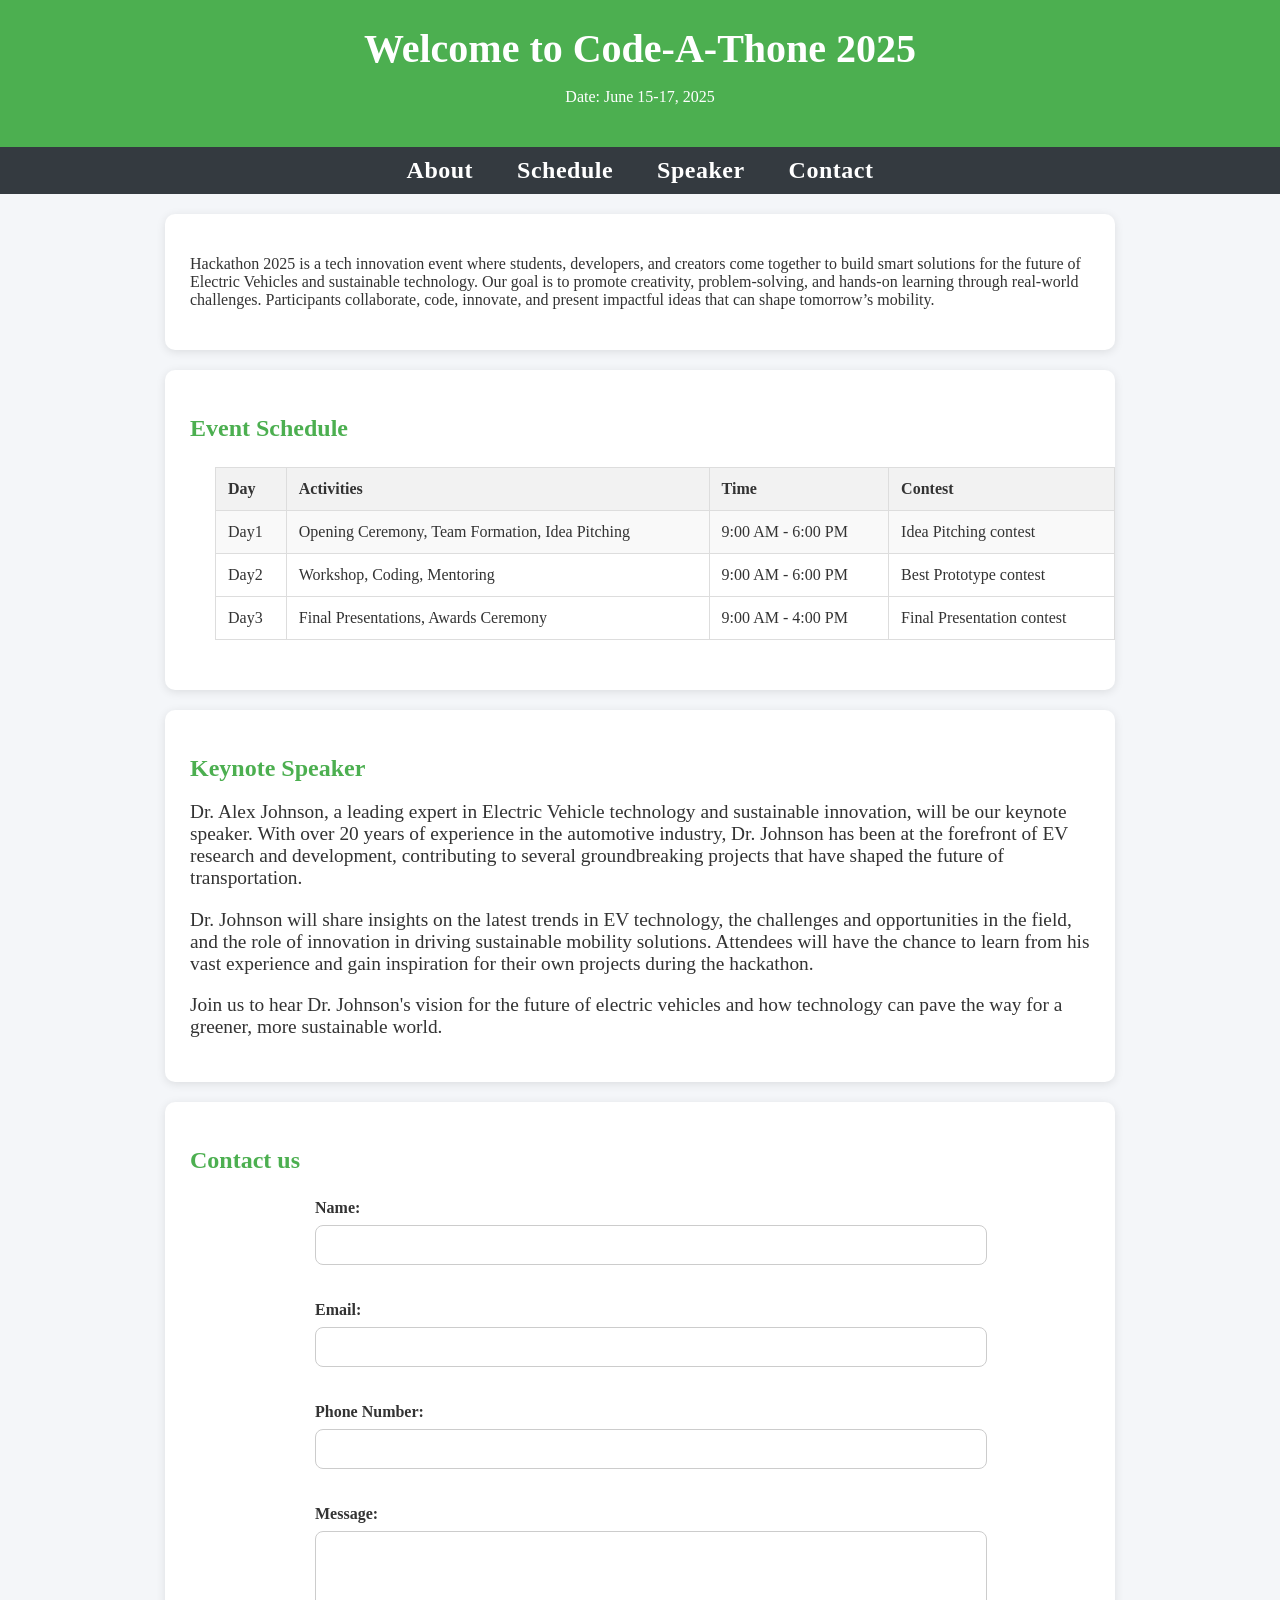
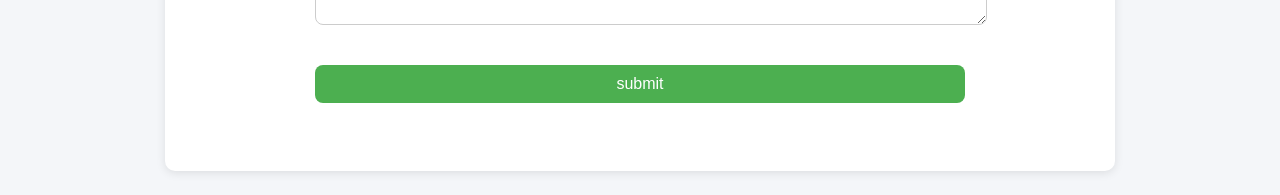
==== index.html @ c8e93cc2 "Add files" ====
<!DOCTYPE html>
<html lang="en">
<head>
    <meta charset="UTF-8">
    <meta name="viewport" content="width=device-width, initial-scale=1.0">
    <title>Event </title>
    <style>
        body{
            font-family: 'Times New Roman', Times, serif;
            margin: 0px;
            padding:0px;
            background-color: #f4f6f9;
            color:#333;
        }
        header{
            text-align: center;
            padding: 25px 0;
            background-color:#4CAF50;
            color: white;
            box-shadow: 0 4px 6px rgba(0, 0, 0, 0.1);
        }
        header h1{
            margin: 0;
            font-size: 2.5em;
        }
        nav{
            background-color: #343a40;
            text-align: center;
            padding: 10px 0;
        }
        nav a{
            color:#ffffff;
            text-decoration: none;
            margin: 0 20px;
            font-weight: 600;
            font-size: 1.5rem;
            letter-spacing: 0.5px;
        }
        nav a:hover{
            text-decoration: underline;
            color: #ff6347;
        }
        section{
            padding: 25px;
            margin: 20px auto;
            max-width: 900px;
            background-color: #ffffff;
            border-radius: 10px;
            box-shadow:  0 2px 10px rgba(0, 0, 0, 0.1);
            transition:  0.3s ease;
         }
         section:hover{
            box-shadow: 0 6px 18px rgba(0, 0, 0, 0.15);
         }
         section h2{
            color: #4CAF50;
            margin-bottom: 15px;
            font-size: 1.5em;
         }
         table{
            width:100%;
            border-collapse: collapse;
            margin: 25px;
         }
         table,th,td{
            border: 1px solid #ddd;
            padding: 12px;
            text-align: left;
         }
         table th{
            background-color: #f2f2f2;
            font-weight: 600;
            color: #333;
         }
         table tr:nth-child(even) {
            background-color: #f9f9f9;
        }
        ul{
            list-style: none;
            font-size: 1.1em;
            padding: 0px;
        }
        ul li{
            margin:12px 0;
            font-size: 1.1em;
        }
        form{
            max-width: 650px;
            margin: 25px auto;
 }
       form label{
        display: block;
        margin-bottom: 8px;
        font-weight: 600;
       }
       form input,form textarea,form button{
        width: 100%;
        padding:10px;
        margin-bottom: 18px;
        border: 1px solid #ccc;
        border-radius: 8px;
        font-size: 1rem;
       }

       form input:focus,form textarea:focus{
        border-color: #2acd3f;
        outline: none;
       }
       form button{
        background-color: #4CAF50;
        color: white;
        border: none;
        cursor: pointer;
       }
       form button:hover{
        background-color: #45a049;
       }
       form button:active{
        
        background-color:#10be64;
       }

</style>
</head>
<body>
    <header>
       <h1>Welcome to Code-A-Thone 2025</h1>
       <p>Date: June 15-17, 2025</p>
    </header>
    <nav>
    <a href="#about">About</a>
    <a href="#schedule">Schedule</a>
    <a href="#speaker">Speaker</a>
    <a href="#contact">Contact</a>

    </nav>
    <section id="about">
        <p> Hackathon 2025 is a tech innovation event where students, 
            developers, and creators come together to build smart solutions for 
            the future of Electric Vehicles and sustainable technology. Our goal is to promote 
            creativity, problem-solving, and hands-on learning through real-world challenges. Participants collaborate, code, innovate, 
            and present impactful ideas that can shape tomorrow’s mobility.</p>
    </section>
    <section id="Schedule">
        <h2>Event Schedule</h2>
        <table>
            <tr>
                <th>Day</th>
                <th>Activities</th>
                <th>Time</th>
                <th>Contest</th>
            </tr>
            <tr>
                <td>Day1</td>
                <td>Opening Ceremony, Team Formation, Idea Pitching</td>
                <td>9:00 AM - 6:00 PM</td>
                <td>Idea Pitching contest</td>
            </tr>
            <tr>
                <td>Day2</td>
                <td>Workshop, Coding, Mentoring</td>
                <td>9:00 AM - 6:00 PM</td>
                <td>Best Prototype contest</td>
            </tr>
            <tr></tr>
                <td>Day3</td>
                <td>Final Presentations, Awards Ceremony</td>
                <td>9:00 AM - 4:00 PM</td>
                <td>Final Presentation contest</td>
            </tr>
        </table>
    </section>
    <section id="speaker">
        <h2>Keynote Speaker</h2>
        <ul>
       <li> <p>Dr. Alex Johnson, a leading expert in Electric Vehicle technology and sustainable innovation, will be our keynote speaker. With over 20 years of experience in the automotive industry, Dr. Johnson has been at the forefront of EV research and development, contributing to several groundbreaking projects that have shaped the future of transportation.</p></li> 
       <li> <p>Dr. Johnson will share insights on the latest trends in EV technology, the challenges and opportunities in the field, and the role of innovation in driving sustainable mobility solutions. Attendees will have the chance to learn from his vast experience and gain inspiration for their own projects during the hackathon.</p></li>
       <li> <p>Join us to hear Dr. Johnson's vision for the future of electric vehicles and how technology can pave the way for a greener, more sustainable world.</p></li>
        </ul>
    </ul>
</section>
<section id="Contact">
    <h2>Contact us</h2>
    <form>
        <label for="name">Name:</label>
        <input type="text" id="name" name="name" requires><br><br>
        <label for="email">Email:</label>
        <input type="email" id="email" name="email" required><br><br>
        <label for="number">Phone Number:</label>
        <input type="tel" id="number" name="number" required><br><br>
        <label for="message">Message:</label>
        <textarea id="message" name="message" rows="4"></textarea><br><br>
        <button type="submit">submit</button>

    </form>
</section>
</body>
</html>
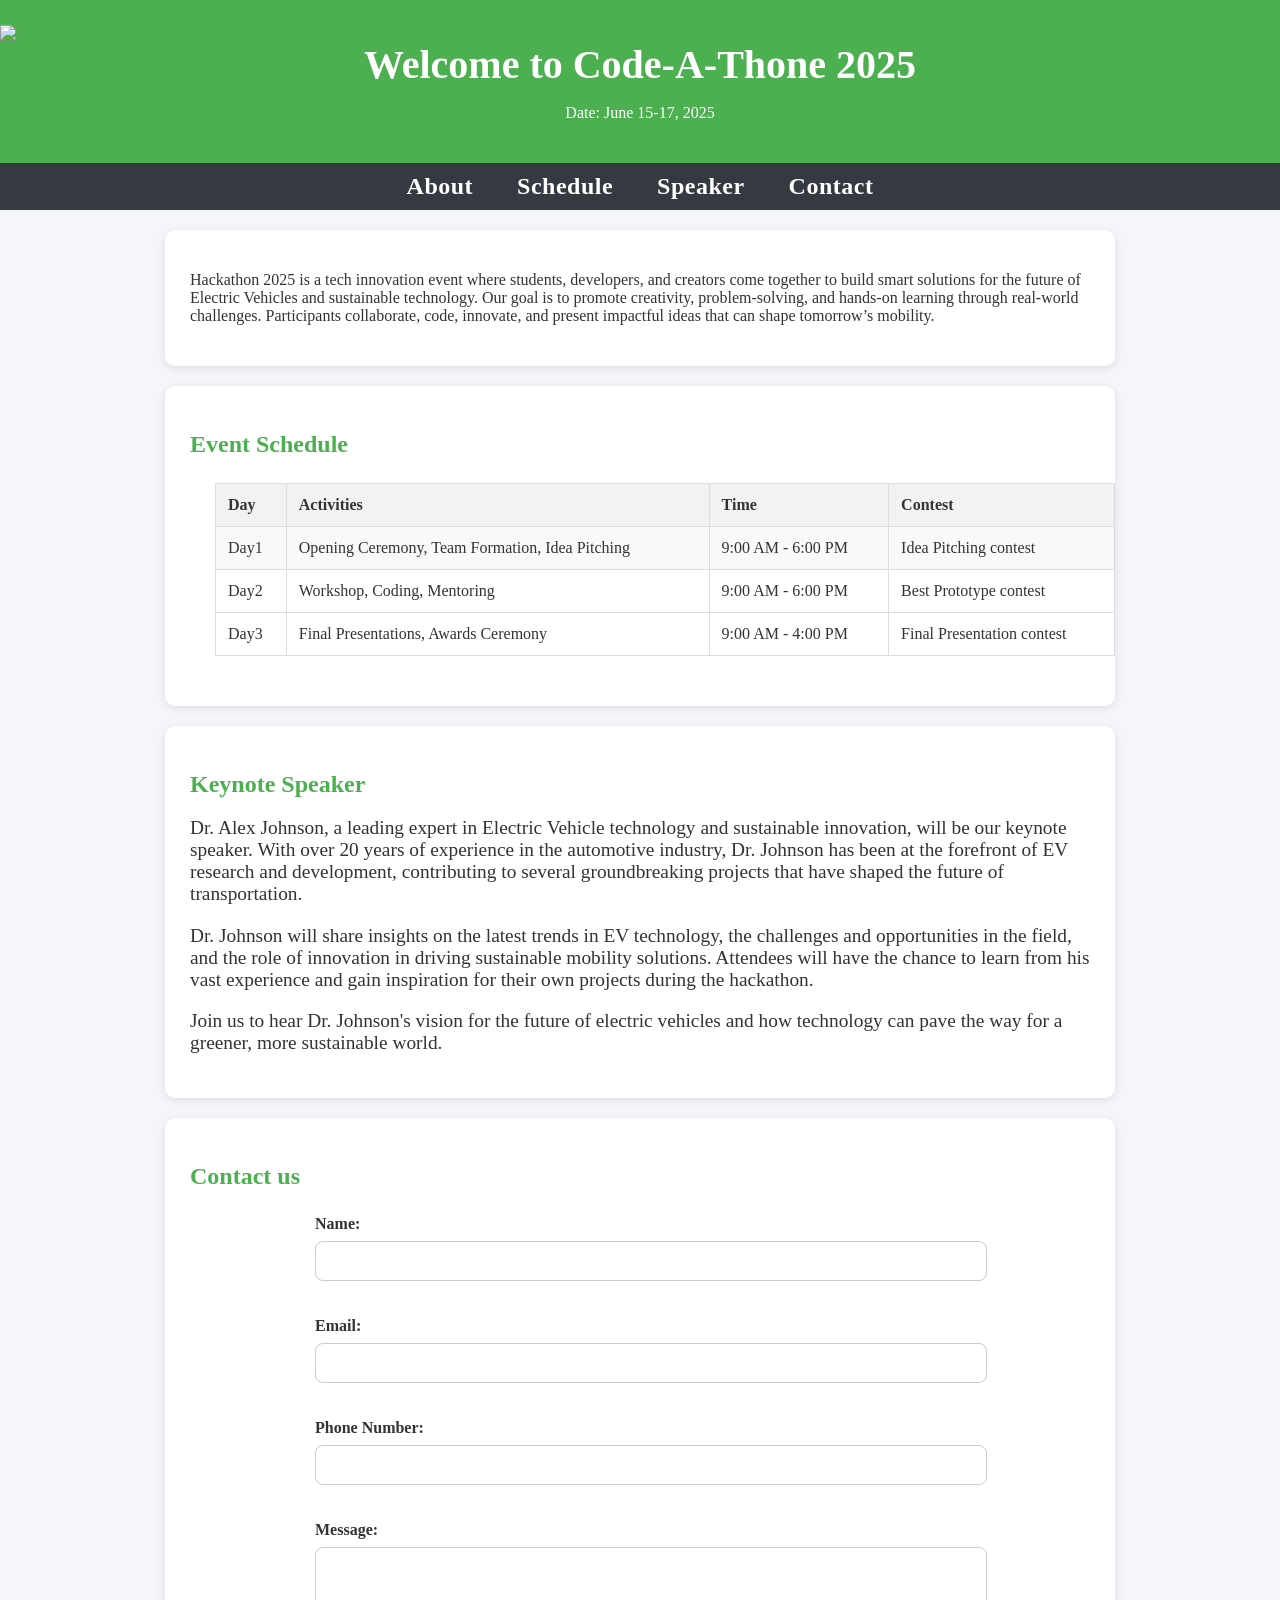
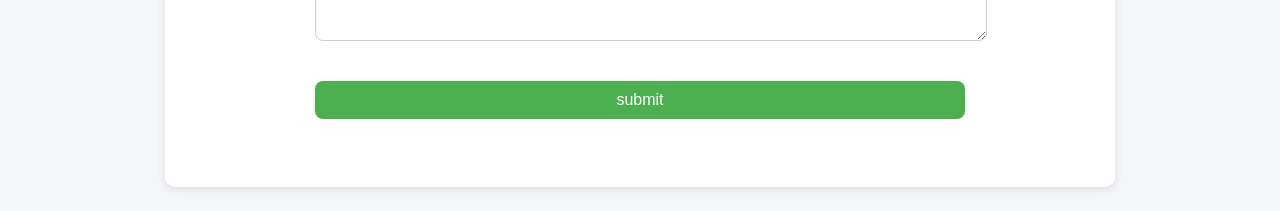
==== commit de519cb0: "add header" ====
--- a/index.html
+++ b/index.html
@@ -19,6 +19,12 @@
             color: white;
             box-shadow: 0 4px 6px rgba(0, 0, 0, 0.1);
         }
+        .header-image {
+                  width: 100%;
+                max-height: 320px;
+                 object-fit: cover;
+                display: block;
+           }
         header h1{
             margin: 0;
             font-size: 2.5em;
@@ -124,9 +130,10 @@
 </head>
 <body>
     <header>
-       <h1>Welcome to Code-A-Thone 2025</h1>
-       <p>Date: June 15-17, 2025</p>
-    </header>
+    <img src="hackthon.jpg"  class="header-image">
+    <h1>Welcome to Code-A-Thone 2025</h1>
+    <p>Date: June 15-17, 2025</p>
+</header>
     <nav>
     <a href="#about">About</a>
     <a href="#schedule">Schedule</a>
